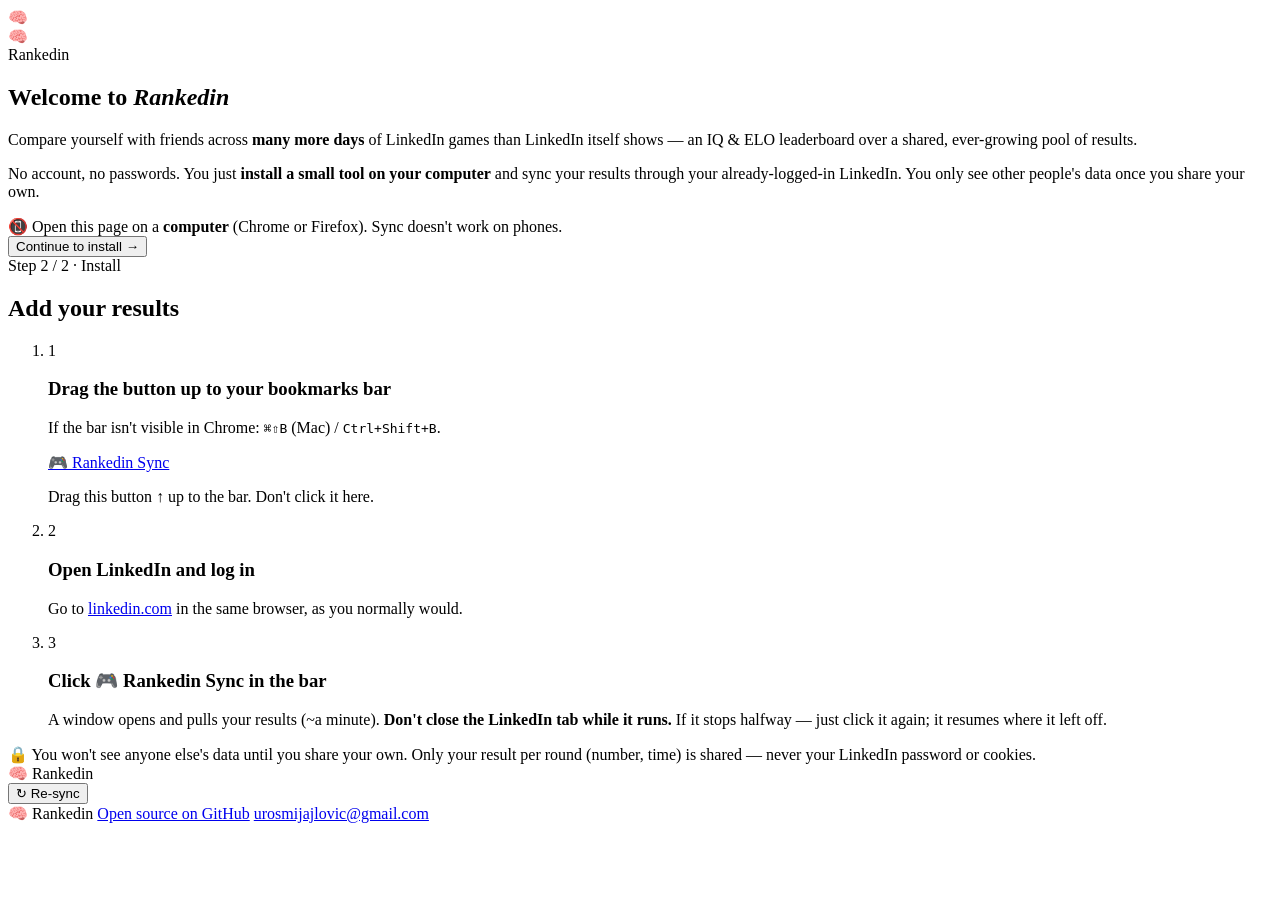
==== web/index.html @ 0f31f127 "Rankedin — shared LinkedIn-games IQ/ELO leaderboard Web app (Firebase Hosting) + Cloud Run API + Fir" ====
<!doctype html>
<html lang="en">
<head>
<meta charset="utf-8">
<meta name="viewport" content="width=device-width, initial-scale=1">
<title>Rankedin — compare with your friends</title>
<link rel="icon" href="data:image/svg+xml,<svg xmlns='http://www.w3.org/2000/svg' viewBox='0 0 100 100'><text y='.9em' font-size='90'>🧠</text></svg>">
<link rel="stylesheet" href="/css/app.css">
</head>
<body>
<div id="app">
  <!-- SCREEN: loading -->
  <section id="scr-loading" class="screen center">
    <div class="brandmark">🧠</div>
    <div class="spinner"></div>
  </section>

  <!-- SCREEN: welcome / onboarding (not yet contributed) -->
  <section id="scr-welcome" class="screen center hidden">
    <div class="welcome">
      <div class="brandmark">🧠</div>
      <div class="eyebrow">Rankedin</div>
      <h1>Welcome to <em>Rankedin</em></h1>
      <p class="lead">Compare yourself with friends across <b>many more days</b> of LinkedIn games than LinkedIn itself shows — an IQ &amp; ELO leaderboard over a shared, ever-growing pool of results.</p>
      <p class="fine">No account, no passwords. You just <b>install a small tool on your computer</b> and sync your results through your already-logged-in LinkedIn. You only see other people's data once you share your own.</p>
      <div id="welcome-mobile" class="callout warn hidden">📵 Open this page on a <b>computer</b> (Chrome or Firefox). Sync doesn't work on phones.</div>
      <button id="btn-start" class="btn primary big">Continue to install →</button>
    </div>
  </section>

  <!-- SCREEN: install + sync -->
  <section id="scr-install" class="screen hidden">
    <div class="install">
      <div class="eyebrow">Step 2 / 2 · Install</div>
      <h1>Add your results</h1>

      <div id="install-demo"></div>

      <ol class="steps">
        <li>
          <div class="stepnum">1</div>
          <div class="stepbody">
            <h3>Drag the button up to your bookmarks bar</h3>
            <p>If the bar isn't visible in Chrome: <kbd>⌘⇧B</kbd> (Mac) / <kbd>Ctrl+Shift+B</kbd>.</p>
            <a id="bm-link" class="bookmarklet" href="#">🎮 Rankedin Sync</a>
            <p class="hint">Drag this button ↑ up to the bar. Don't click it here.</p>
          </div>
        </li>
        <li>
          <div class="stepnum">2</div>
          <div class="stepbody">
            <h3>Open LinkedIn and log in</h3>
            <p>Go to <a href="https://www.linkedin.com" target="_blank" rel="noopener">linkedin.com</a> in the same browser, as you normally would.</p>
          </div>
        </li>
        <li>
          <div class="stepnum">3</div>
          <div class="stepbody">
            <h3>Click <b>🎮 Rankedin Sync</b> in the bar</h3>
            <p>A window opens and pulls your results (~a minute). <b>Don't close the LinkedIn tab while it runs.</b> If it stops halfway — just click it again; it resumes where it left off.</p>
          </div>
        </li>
      </ol>

      <div id="sync-status" class="syncbox hidden"></div>

      <div class="callout">🔒 You won't see anyone else's data until you share your own. Only your result per round (number, time) is shared — never your LinkedIn password or cookies.</div>
    </div>
  </section>

  <!-- SCREEN: dashboard -->
  <section id="scr-dashboard" class="screen hidden">
    <header class="topbar">
      <div class="eyebrow">🧠 Rankedin</div>
      <div class="topbar-right">
        <span id="who" class="who"></span>
        <button id="btn-resync" class="btn ghost sm">↻ Re-sync</button>
      </div>
    </header>
    <div id="dash-root"></div>
  </section>
</div>

<footer class="gfoot">
  <span class="gfoot-brand">🧠 Rankedin</span>
  <a href="https://github.com/uros-mijajlovic/rankedin" target="_blank" rel="noopener">Open source on GitHub</a>
  <a href="mailto:urosmijajlovic@gmail.com">urosmijajlovic@gmail.com</a>
</footer>

<div id="tt" class="tt"></div>

<script src="/config.js"></script>
<script type="module" src="/js/app.js"></script>
</body>
</html>
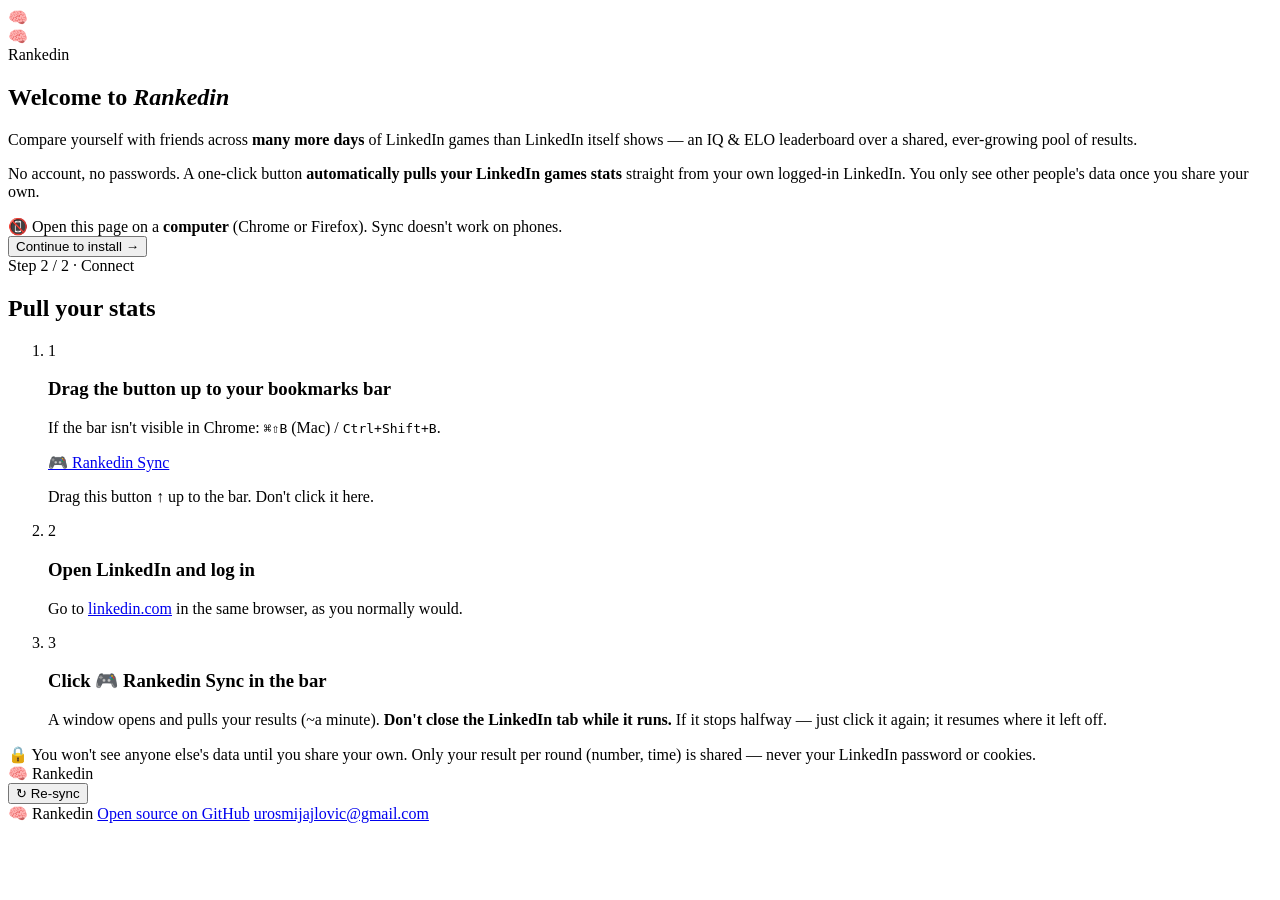
==== commit 72a8d538: "Reword onboarding (auto-pull stats); no-cache headers on all responses Co-Authored-By: Claude Opus 4" ====
--- a/web/index.html
+++ b/web/index.html
@@ -22,7 +22,7 @@
       <div class="eyebrow">Rankedin</div>
       <h1>Welcome to <em>Rankedin</em></h1>
       <p class="lead">Compare yourself with friends across <b>many more days</b> of LinkedIn games than LinkedIn itself shows — an IQ &amp; ELO leaderboard over a shared, ever-growing pool of results.</p>
-      <p class="fine">No account, no passwords. You just <b>install a small tool on your computer</b> and sync your results through your already-logged-in LinkedIn. You only see other people's data once you share your own.</p>
+      <p class="fine">No account, no passwords. A one-click button <b>automatically pulls your LinkedIn games stats</b> straight from your own logged-in LinkedIn. You only see other people's data once you share your own.</p>
       <div id="welcome-mobile" class="callout warn hidden">📵 Open this page on a <b>computer</b> (Chrome or Firefox). Sync doesn't work on phones.</div>
       <button id="btn-start" class="btn primary big">Continue to install →</button>
     </div>
@@ -31,8 +31,8 @@
   <!-- SCREEN: install + sync -->
   <section id="scr-install" class="screen hidden">
     <div class="install">
-      <div class="eyebrow">Step 2 / 2 · Install</div>
-      <h1>Add your results</h1>
+      <div class="eyebrow">Step 2 / 2 · Connect</div>
+      <h1>Pull your stats</h1>
 
       <div id="install-demo"></div>
 
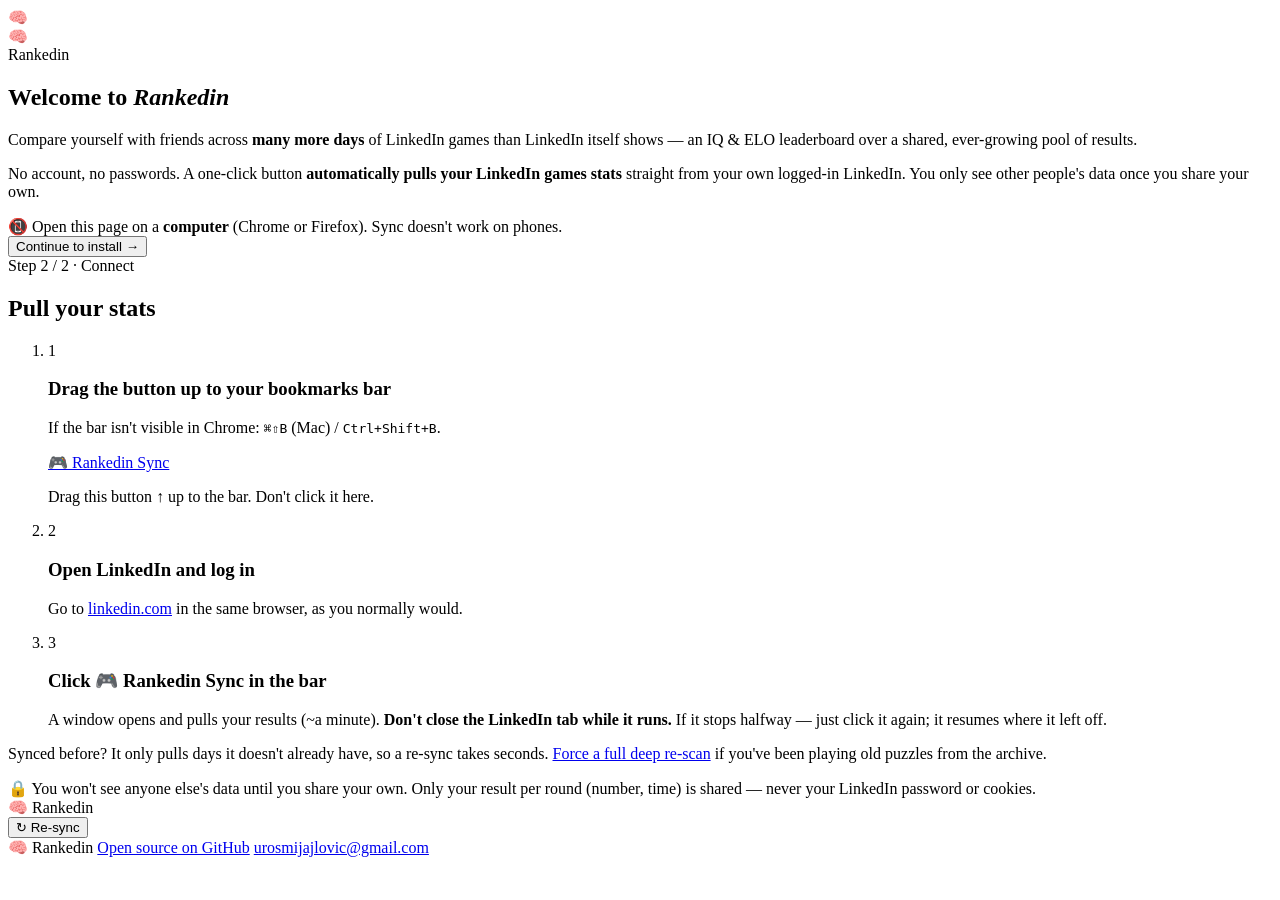
==== commit 8762bf75: "Incremental re-sync: skip puzzle ranges already swept The resume logic only knew which puzzles were " ====
--- a/web/index.html
+++ b/web/index.html
@@ -64,6 +64,9 @@
 
       <div id="sync-status" class="syncbox hidden"></div>
 
+      <p class="fine" id="rescan-line">Synced before? It only pulls days it doesn't already have, so a re-sync takes seconds.
+        <a href="#" id="btn-fullscan">Force a full deep re-scan</a> if you've been playing old puzzles from the archive.</p>
+
       <div class="callout">🔒 You won't see anyone else's data until you share your own. Only your result per round (number, time) is shared — never your LinkedIn password or cookies.</div>
     </div>
   </section>
